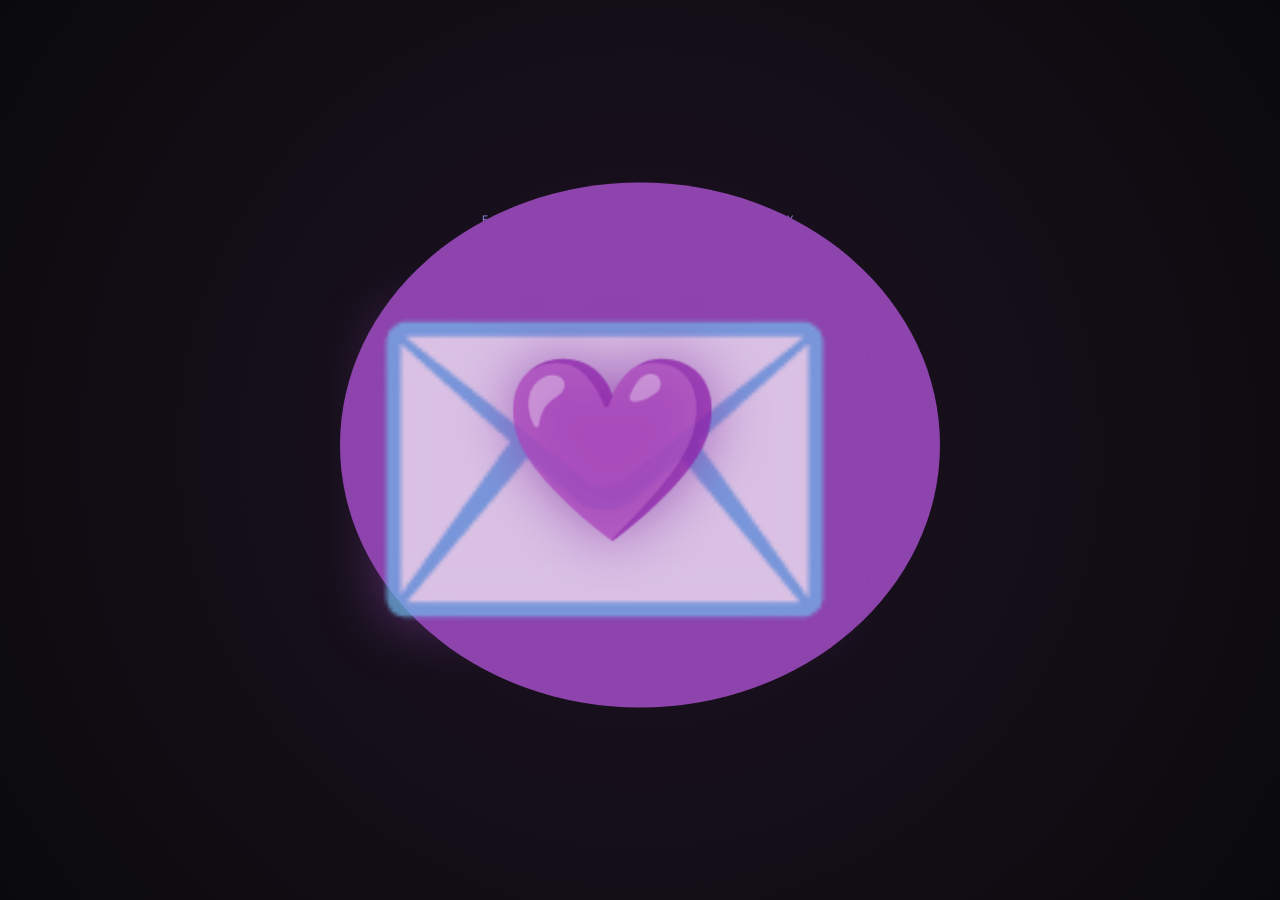
==== index.html @ 8b1661aa "Rename Index.html to index.html fdgf" ====
<!DOCTYPE html>
<html lang="en">
<head>
    <meta charset="UTF-8">
    <meta name="viewport" content="width=device-width, initial-scale=1.0">
    <title>2026 | Private Access</title>
    <link rel="stylesheet" href="stylesheet.css">
    <link href="https://fonts.googleapis.com/css2?family=Plus+Jakarta+Sans:wght@300;700&family=Playfair+Display:ital,wght@1,700&display=swap" rel="stylesheet">
</head>
<body class="pro-dark-bg">
    <div class="nebula-overlay"></div>

    <div class="hero-container">
        <div class="badge">Encrypted Message for Lindsay</div>
        <div class="hearts-container" id="heartsContainer"></div>
        <h1 class="glitch-title">Hi <span>Baby.</span></h1>
        
        <div class="portal-wrapper" onclick="unlockExperience()">
            <div class="glow-core1">✉️</div>
            <div class="glow-core">💜</div>
            <div class="pulse-aura"></div>
        </div>
        
        
        <br>
        <br>
        <br>

        <br>
        <br>
        <br>
        <br>
        

        <p class="hint-text">Tap the heart to enter the vault</p>
    </div>

    <script>
        // Modern Heart Trail Logic
        document.addEventListener('mousemove', (e) => {
            const heart = document.createElement('div');
            heart.innerHTML = '💜';
            heart.className = 'cursor-heart';
            heart.style.left = e.pageX + 'px';
            heart.style.top = e.pageY + 'px';
            document.body.appendChild(heart);
            setTimeout(() => heart.remove(), 800);
        });
        // Function para gumawa ng random floating hearts sa gilid
        function createFloatingHeart() {
            const container = document.getElementById('heartsContainer');
            const heart = document.createElement('div');
    
            heart.innerHTML = '💜';
            heart.className = 'floating-heart';
    
    
            const isLeft = Math.random() > 0.5;
            const randomX = isLeft ? Math.random() * 20 : 80 + Math.random() * 20;
    
            heart.style.left = randomX + '%';
    
   
            const size = Math.random() * 20 + 10;
            const duration = Math.random() * 4 + 4;
    
            heart.style.fontSize = size + 'px';
            heart.style.animationDuration = duration + 's';
            heart.style.opacity = Math.random() * 0.5 + 0.2;

            container.appendChild(heart);

    // Alisin pagkatapos ng animation para hindi bumagal ang browser
            setTimeout(() => {
            heart.remove();
    },      duration * 1000);
}
    setInterval(createFloatingHeart, 500);
        

        function unlockExperience() {
            document.body.style.opacity = '0';
            document.body.style.transition = '1s';
            setTimeout(() => window.location.href = 'MainLetter.html', 1000);
        }
    </script>
</body>
</html>
---- stylesheet.css ----
:root {
    --deep: #0a0a0c;
    --accent: #8e44ad;
    --soft: #a29bfe;
    --glass: rgba(255, 255, 255, 0.03);
}

* { margin: 0; padding: 0; box-sizing: border-box; }


.pro-dark-bg {
    background: var(--deep);
    height: 100vh;
    display: flex;
    justify-content: center;
    align-items: center;
    font-family: 'Plus Jakarta Sans', sans-serif;
    overflow: hidden;
}

.nebula-overlay {
    position: absolute;
    width: 100%; height: 100%;
    background: radial-gradient(circle at 50% 50%, rgba(142, 68, 173, 0.15), transparent);
}

.hero-container { z-index: 10; text-align: center; }

.badge {
    color: var(--soft);
    letter-spacing: 5px;
    font-size: 10px;
    text-transform: uppercase;
    margin-bottom: 20px;
}

.glitch-title {
    font-family: 'Playfair Display', serif;
    font-size: 4rem;
    color: white;
    margin-bottom: 40px;
}

.glitch-title span { color: var(--soft); font-style: italic; }

.portal-wrapper {
    position: relative;
    width: 150px; height: 150px;
    margin: 0 auto;
    cursor: pointer;
}

.glow-core1 {
    font-size: 400px;
    right:210px;
    bottom: 180px;
    z-index: 5;
    position: relative;
    text-align: center;
    margin: auto;
    filter: drop-shadow(0 0 30px var(--accent));
    transition: 0.3s;
    color:rgba(255, 255, 255, 0.671);
    
}
    
.glow-core {
    font-size: 180px;
    bottom:560px;
    right:65px;
    z-index: 5;
    position: relative;
    text-align: center;
    margin: auto;
    filter: drop-shadow(0 0 30px var(--accent));
    transition: 0.4s;
    color:rgba(255, 255, 255, 0.767);
    
    
}

.glow-core:hover { transform: scale(1.2); }

.hint-text{
    color:#8e44ad;
    text-align: center;
    
  

}

.pulse-aura {
    position: absolute;
    top: 50%; left: 50%; right: 30%; bottom:80%;
    transform: translate(-50%, -50%);
    width: 400%; height: 350%;
    background: var(--accent);
    border-radius: 400%;
    animation: pulse 1.67s infinite;
}

@keyframes pulse {
    0% { transform: translate(-50%, -50%) scale(0.8); opacity: 0.8; }
    100% { transform: translate(-50%, -50%) scale(2.5); opacity: 0; }
}

/* PAGE 2: BENTO THEME */
.pro-light-bg {
    background: blueviolet;
    min-height: 100vh;
    display: flex;
    justify-content: center;
    align-items: center;
    padding: 20px;
    font-family: 'Plus Jakarta Sans', sans-serif;
}

.bento-grid {
    display: grid;
    grid-template-columns: 1fr;
    gap: 15px;
    width: 100%;
    max-width: 450px;
}

.bento-item {
    background: white;
    border-radius: 30px;
    padding: 30px;
    box-shadow: 0 10px 40px rgba(0,0,0,0.03);
    border: 1px solid rgba(0,0,0,0.02);
}

.header-card h2 { font-family: 'Playfair Display', serif; font-size: 2.2rem; margin-top: 10px; }
.timestamp { font-size: 12px; color: var(--soft); font-weight: 700; }

.main-content { line-height: 1.8; color: #444; }
.highlight { font-weight: 700; color: var(--accent); }

.next-btn {
    width: 100%;
    padding: 20px;
    border-radius: 20px;
    border: none;
    background: var(--deep);
    color: white;
    display: flex;
    justify-content: space-between;
    font-weight: 700;
    cursor: pointer;
}

/* CURSOR PARTICLES */
.cursor-heart {
    position: absolute;
    pointer-events: none;
    font-size: 15px;
    animation: fadeUp 0.8s forwards;
    z-index: 100;
}

@keyframes fadeUp {
    to { transform: translateY(-50px) scale(0); opacity: 0; }
}
/* --- POLAROID SYSTEM 2026 --- */
/* --- POLAROID FLIP SYSTEM --- */
.polaroid-grid {
    display: flex;
    flex-wrap: wrap;
    justify-content: center;
    gap: 30px;
    padding: 50px 20px;
    perspective: 1000px; 
}

.polaroid-card {
    width: 280px;
    height: 350px;
    cursor: pointer;
    
}

.polaroid-inner-wrapper {
    position: relative;
    width: 100%;
    height: 100%;
    transition: transform 0.8s cubic-bezier(0.4, 0, 0.2, 1);
    transform-style: preserve-3d;
    
}

/* Trigger ng flip */
.polaroid-card.is-flipped .polaroid-inner-wrapper {
    transform: rotateY(180deg);
    
}

.polaroid-front, .polaroid-back {
    position: absolute;
    width: 100%;
    height: 100%;
    backface-visibility: hidden; /* Tinatago yung side na nakatalikod */
    background: rgba(230, 130, 255, 0.712);
    padding: 15px;
    border-radius: 4px;
    box-shadow: 0 10px 30px rgba(0,0,0,0.15);
}

.polaroid-front img {
    width: 100%;
    height: 250px;
    object-fit: cover;
    border: 1px solid #d37ace;
}

.polaroid-back {
    transform: rotateY(180deg); /* Nakatalikod na agad ito sa simula */
    display: flex;
    flex-direction: column;
    justify-content: center;
    align-items: center;
    background-color: rgba(229, 124, 255, 0.712); /* Paper-like color */
    padding: 25px;
}

.caption, .message-content h3, .message-content p, .sign {
    font-family: 'Reenie Beanie', cursive;
    text-align: center;
    color: #333;
}

.caption { font-size: 2rem; margin-top: 15px; }
.message-content h3 { font-size: 1.8rem; margin-bottom: 10px; }
.message-content p { font-size: 1.3rem; line-height: 1.2; }
.sign { display: block; margin-top: 15px; font-weight: bold; font-size: 1.4rem; }

/* Scattered Tilt for realism */
.polaroid-card:nth-child(even) { transform: rotate(2deg); }
.polaroid-card:nth-child(odd) { transform: rotate(-2deg); }

.polaroid-card:hover {
    z-index: 10;
    transform: scale(1.05) rotate(0deg);
}
/* Container para sa floating hearts */
.hearts-container {
    position: fixed;
    top: 0;
    left: 0;
    width: 100%;
    height: 100%;
    pointer-events: none; /* Para hindi ma-block ang pag-click sa heart sa gitna */
    z-index: 1; /* Sa likod ng hero-container pero sa harap ng nebula */
    overflow: hidden;
}

.floating-heart {
    position: absolute;
    bottom: -50px;
    color: var(--soft);
    font-size: 20px;
    opacity: 0.6;
    filter: drop-shadow(0 0 10px var(--accent));
    animation: floatUp 6s linear infinite;
}

@keyframes floatUp {
    0% {
        transform: translateY(0) rotate(0deg);
        opacity: 0;
    }
    10% {
        opacity: 0.6;
    }
    90% {
        opacity: 0.6;
    }
    100% {
        transform: translateY(-110vh) rotate(360deg);
        opacity: 0;
    }
}
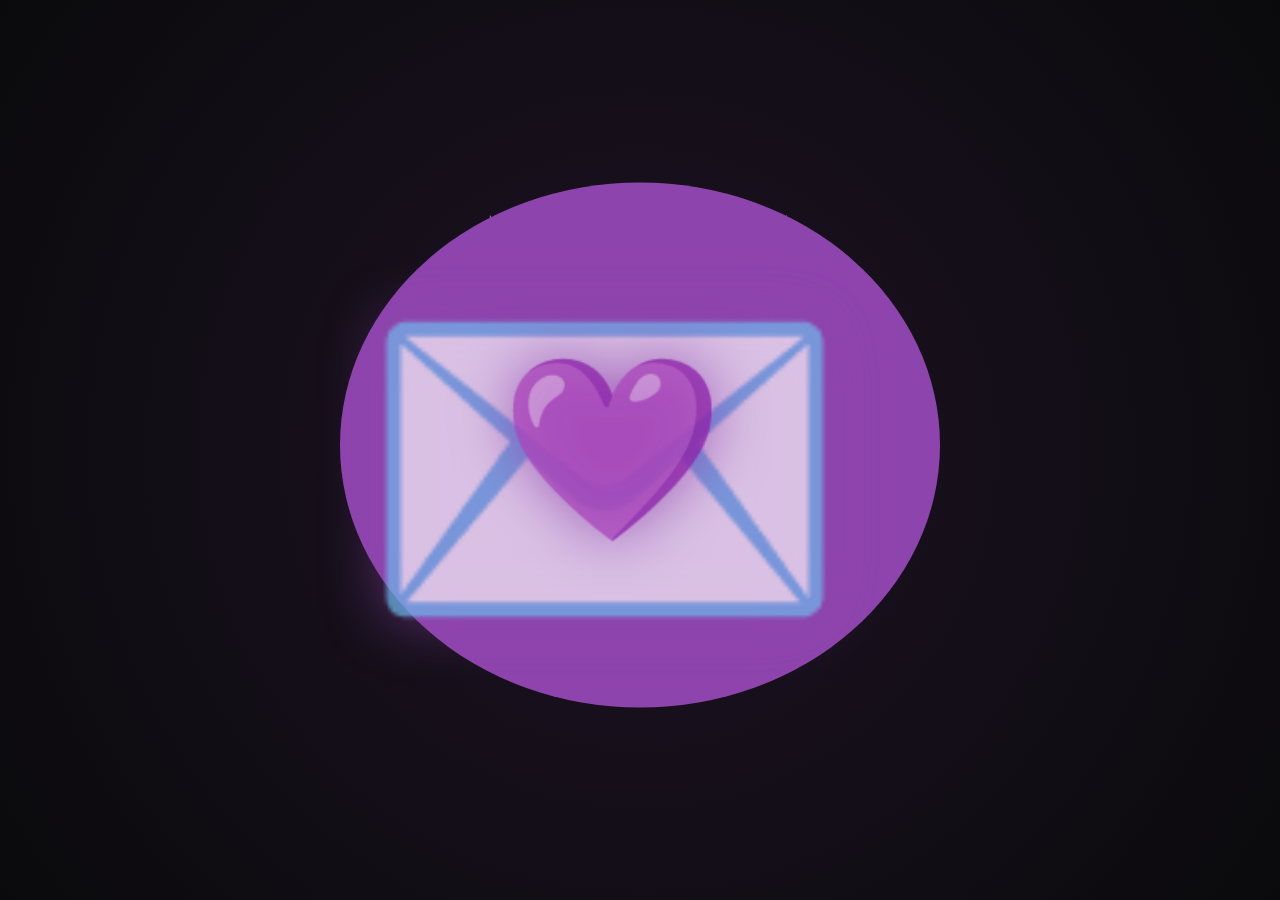
==== commit b3ae8f84: "Add files via upload" ====
--- a/index.html
+++ b/index.html
@@ -11,7 +11,7 @@
     <div class="nebula-overlay"></div>
 
     <div class="hero-container">
-        <div class="badge">Encrypted Message for Lindsay</div>
+        <div class="badge">HAPPIEST MESSAGE FOR MY BABY</div>
         <div class="hearts-container" id="heartsContainer"></div>
         <h1 class="glitch-title">Hi <span>Baby.</span></h1>
         
@@ -56,7 +56,7 @@
     
     
             const isLeft = Math.random() > 0.5;
-            const randomX = isLeft ? Math.random() * 20 : 80 + Math.random() * 20;
+            const randomX = isLeft ? Math.random() * 30 : 80 + Math.random() * 20;
     
             heart.style.left = randomX + '%';
     
@@ -85,4 +85,4 @@
         }
     </script>
 </body>
-</html>
+</html>
--- a/stylesheet.css
+++ b/stylesheet.css
@@ -106,7 +106,8 @@
 
 /* PAGE 2: BENTO THEME */
 .pro-light-bg {
-    background: blueviolet;
+    background:url('image/image(26).jpg');
+    backdrop-filter: blured(25px);
     min-height: 100vh;
     display: flex;
     justify-content: center;
@@ -116,11 +117,17 @@
 }
 
 .bento-grid {
+    display:flex;
     display: grid;
     grid-template-columns: 1fr;
+    backdrop-filter: blured(25px);
     gap: 15px;
     width: 100%;
     max-width: 450px;
+    
+    
+   
+    
 }
 
 .bento-item {
@@ -131,23 +138,58 @@
     border: 1px solid rgba(0,0,0,0.02);
 }
 
-.header-card h2 { font-family: 'Playfair Display', serif; font-size: 2.2rem; margin-top: 10px; }
-.timestamp { font-size: 12px; color: var(--soft); font-weight: 700; }
-
-.main-content { line-height: 1.8; color: #444; }
-.highlight { font-weight: 700; color: var(--accent); }
+.header-card h2 { 
+    font-family: 'Playfair Display', serif; 
+    font-size: 2.2rem; 
+    margin-top: 10px; 
+    backdrop-filter: blured(25px);
+    
+
+}
+.timestamp { 
+    font-size: 12px; 
+    color: var(--soft); 
+    font-weight: 700; 
+}
+
+.main-content { 
+    line-height: 1.8; 
+    color: #444;
+    backdrop-filter: blured(25px); 
+}
+.highlight { font-weight: 700; 
+    color: var(--accent); 
+}
 
 .next-btn {
-    width: 100%;
+    width: 50%;
     padding: 20px;
     border-radius: 20px;
     border: none;
     background: var(--deep);
     color: white;
     display: flex;
-    justify-content: space-between;
+    justify-content: center;
     font-weight: 700;
     cursor: pointer;
+    transform: 0.4;
+    margin-left: 26.5%;
+}
+.next-btn:hover{
+    text-decoration: underline;
+    transform: scale(1.1);
+    animation: bounce 2s infinite;
+}
+@keyframes bounce {
+  0%, 20%, 50%, 80%, 100% {
+    transform: translateY(0);
+  }
+  40% {
+    transform: translateY(-20px);
+  }
+  60% {
+    transform: translateY(-10px);
+  }
 }
 
 /* CURSOR PARTICLES */
